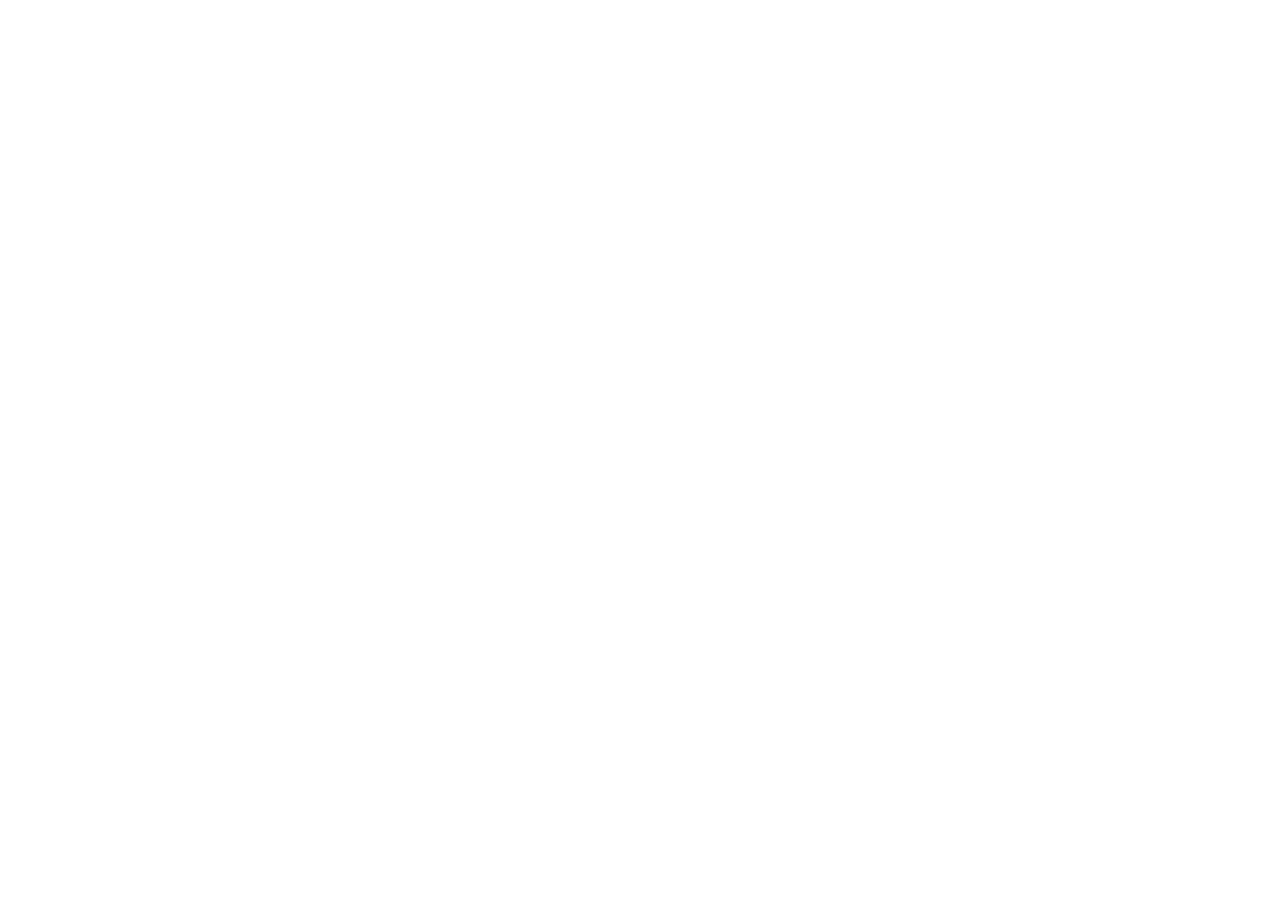
==== index.html @ 8f4cc46d "Starting Files" ====
<!DOCTYPE html>
<html lang="en-us">
  <head>

    <meta charset="UTF-8">
    <meta name="viewport" content="width=device-width, initial-scale=1.0">
    <meta http-equiv="X-UA-Compatible" content="ie=edge">

    <title>Bootstrap Visualization Dashboard</title>

    <!-- Boostrap Stylesheet -->
    <link rel="stylesheet" href="assets/css/bootstrap.min.css" media="screen">

    <!-- Our own CSS stylesheet -->
    <link rel="stylesheet" href="assets/css/styles.css" media="screen">

  </head>

  <body>
    <!-- Start of navbar -->
    <!-- End of navbar -->

    <!-- Start of container -->
          <!-- Start of Visualizations imageNav Area -->
          <!-- End of the Visualizations imageNav Area -->
    <!-- End of container -->

    <!-- jQuery CDN -->
    <script type="text/javascript" src="https://code.jquery.com/jquery-2.1.4.min.js"></script>

    <!-- Bootstrap CDN -->
    <script src="https://maxcdn.bootstrapcdn.com/bootstrap/3.3.6/js/bootstrap.min.js"></script>
  </body>

</html>
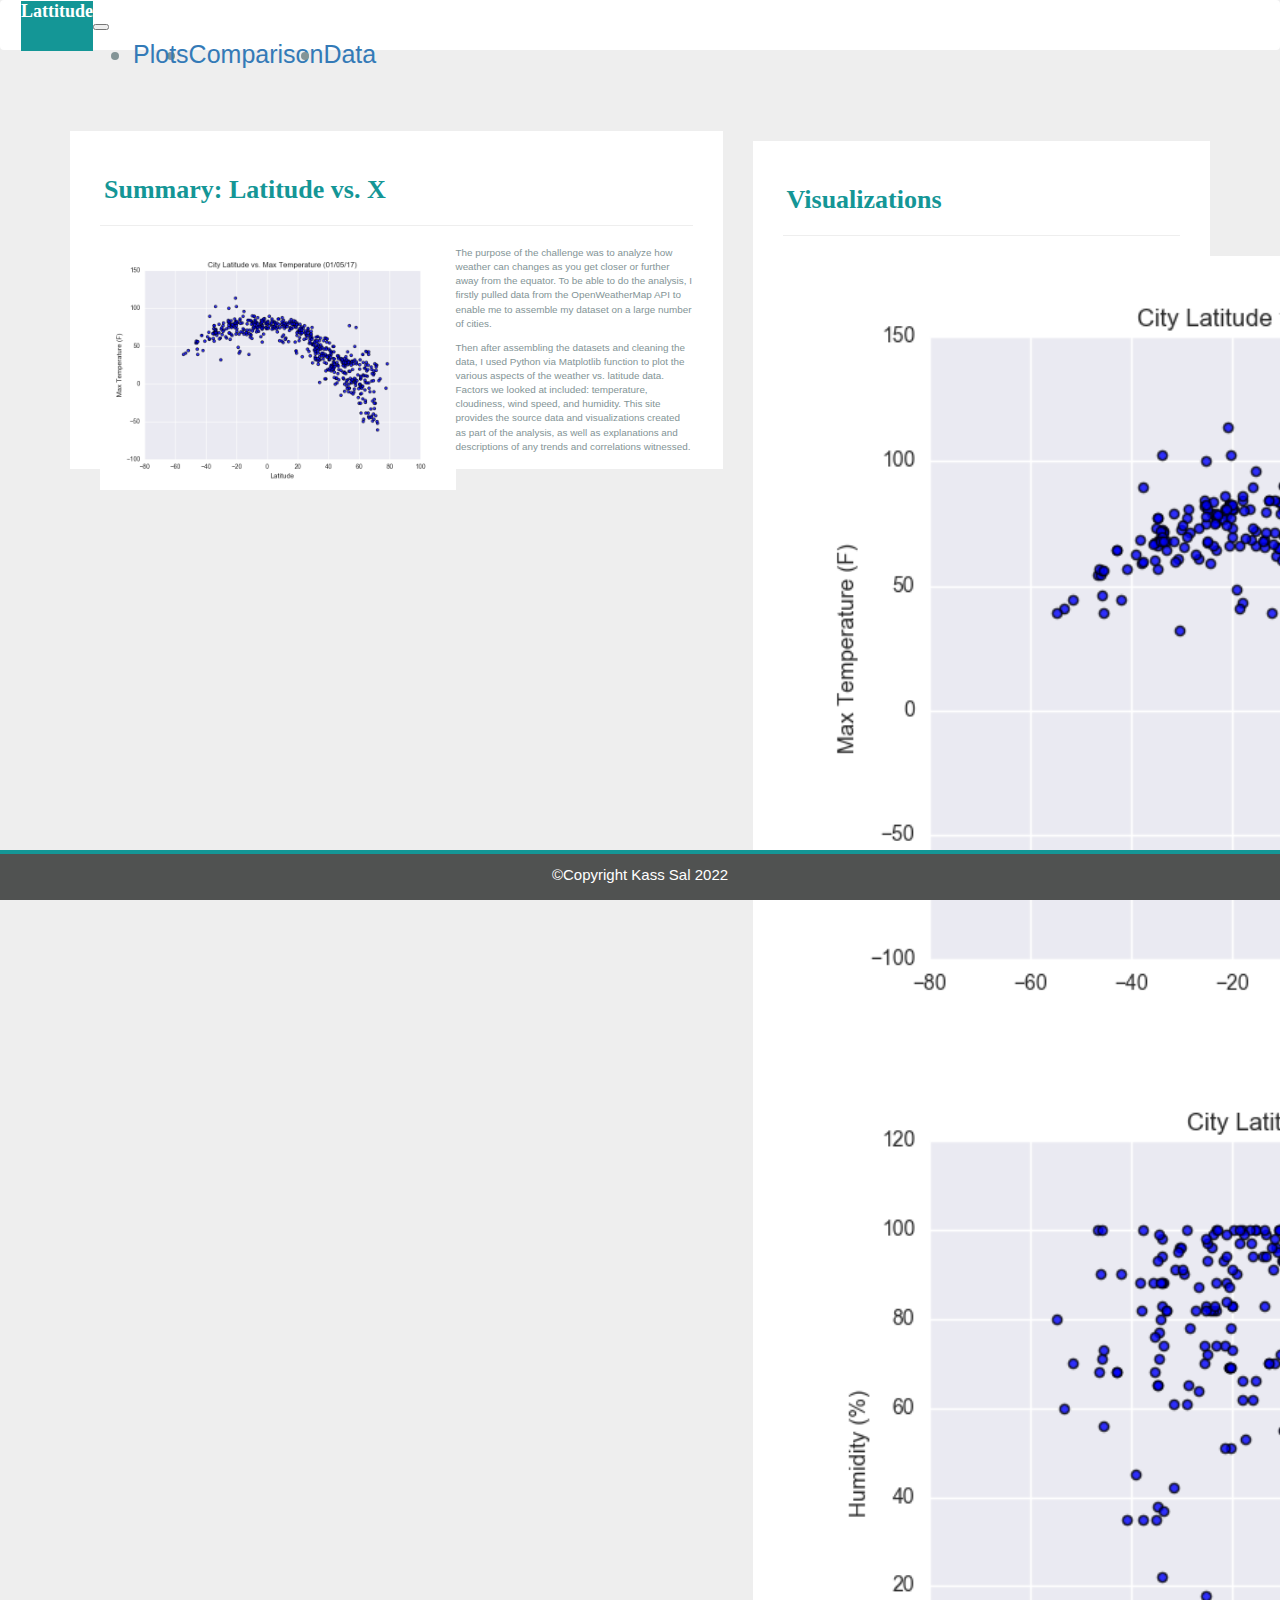
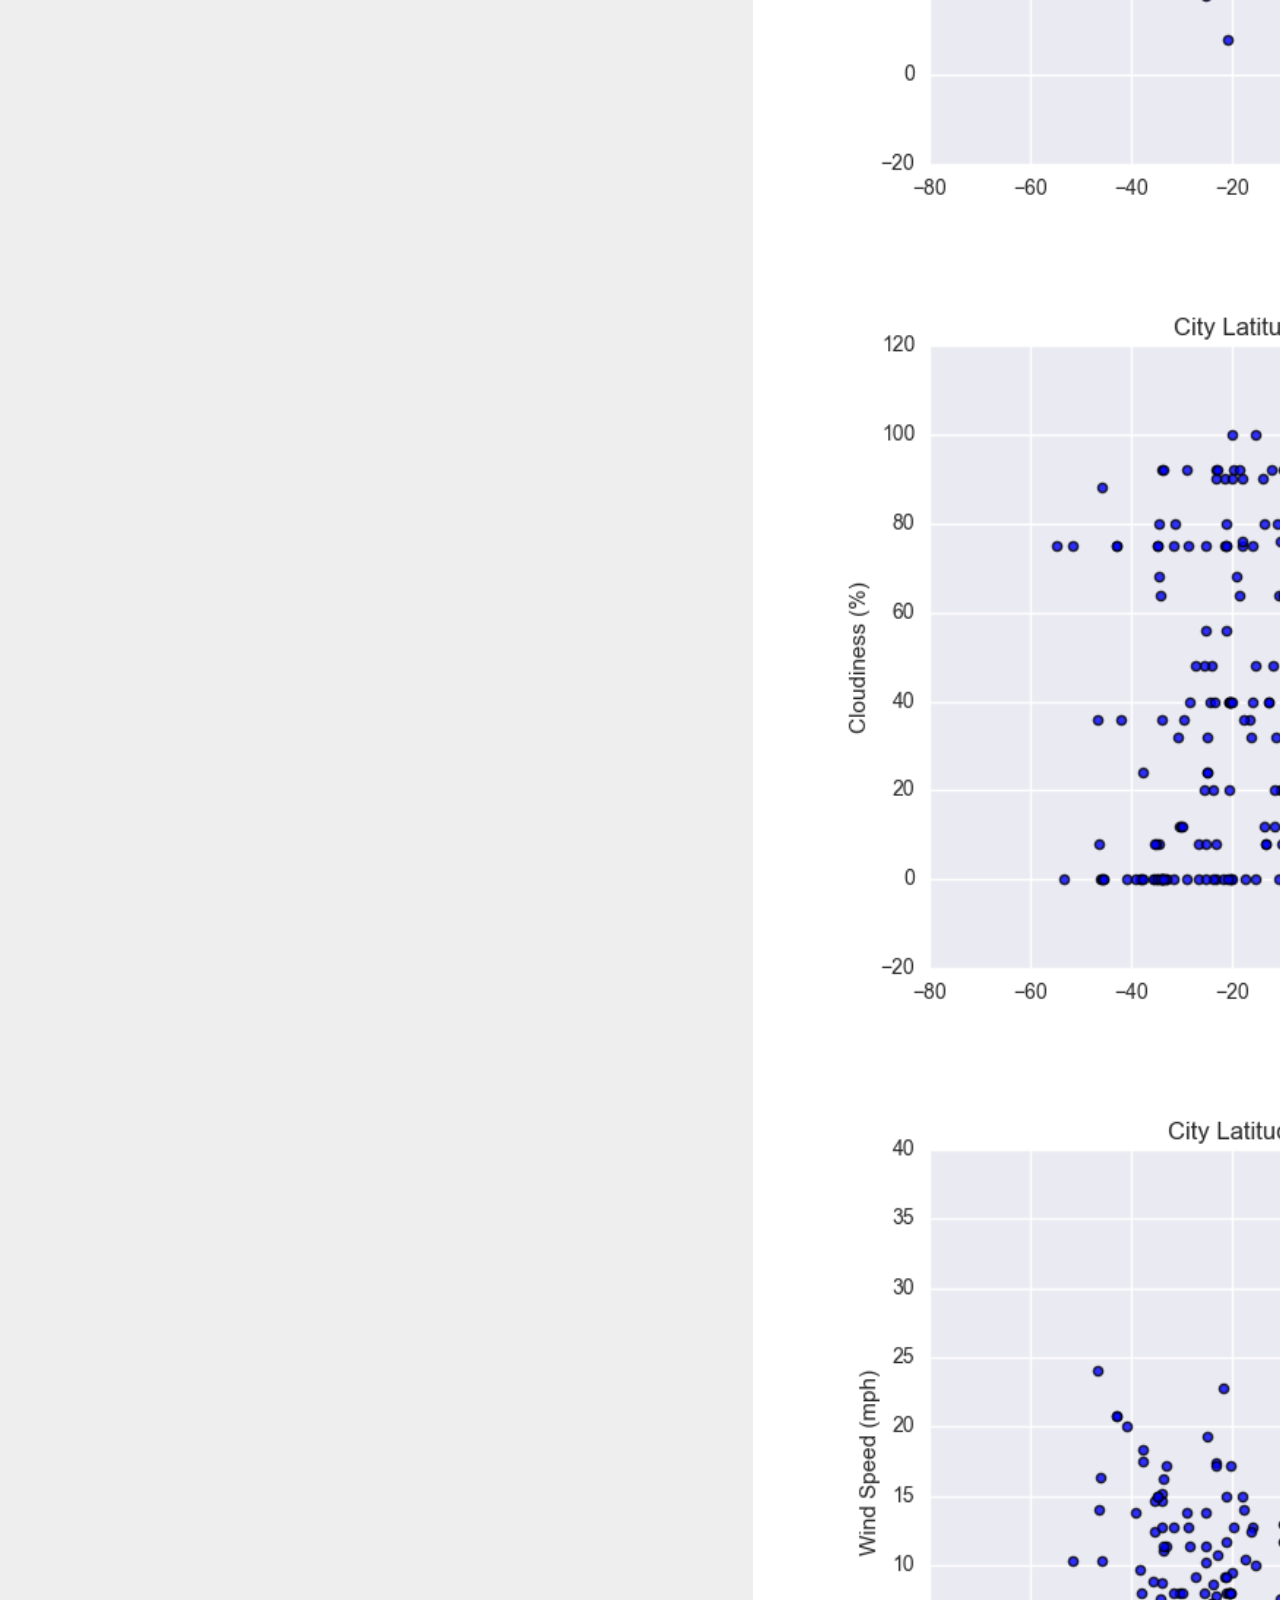
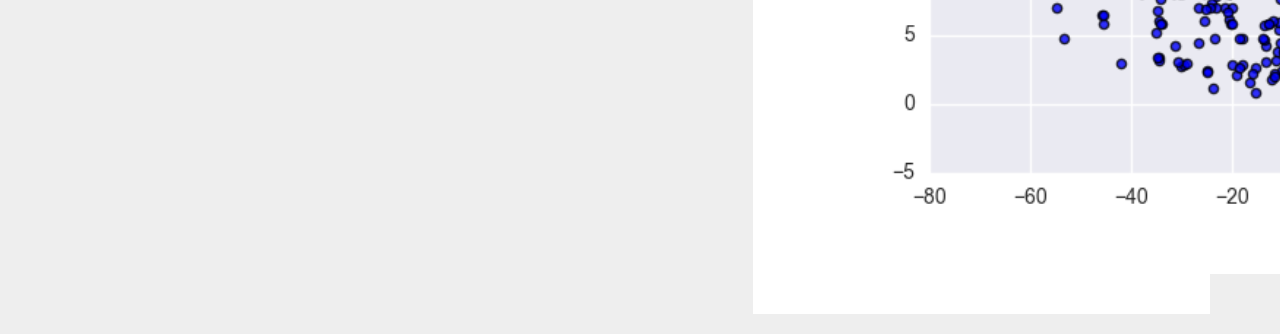
==== commit b70e0d68: "Updated Web Design" ====
--- a/index.html
+++ b/index.html
@@ -18,12 +18,96 @@
 
   <body>
     <!-- Start of navbar -->
+    <div class="navigation">
+      <nav class="navbar fixed-top navbar-expand-lg navbar-light">
+          <a class="navbar-brand" href="index.html">Lattitude</a>
+          <button class="navbar-toggler border" type="button" data-toggle="collapse" data-target="#navbarNavDropdown" aria-controls="navbarNavDropdown" aria-expanded="false" aria-label="Toggle navigation">
+            <span class="navbar-toggler-icon"></span>
+          </button>
+
+                  <!-- Collect the nav links, forms, and other content for toggling -->
+        <div class="collapse navbar-collapse" id="navbarNavDropdown">
+          <ul class="navbar-nav ml-auto">
+            <li class="nav-item dropdown">
+              <a href="#" class="nav-link dropdown-toggle" data-toggle="dropdown" id="navbarDropdownMenuLink" role="button" aria-haspopup="true" aria-expanded="false">Plots</a>
+              <div class="dropdown-menu" aria-labelledby="navbarDropdownMenuLink">
+                <a class="dropdown-item" href="temp.html">Max Temperature</a>
+                <a class="dropdown-item" href="humidity.html">Humidity</a>
+                <a class="dropdown-item" href="cloudiness.html">Cloudiness</a>
+                <a class="dropdown-item" href="wind.html">Wind Speed</a>
+              </div>
+            </li>
+            <li class="nav-item">
+			  <a class="nav-link" href="comparison.html">Comparison</a>
+			</li>
+            <li class="nav-item">
+			  <a class="nav-link" href="data.html">Data</a>
+			</li>
+          </ul>
+        </div>
+      </nav>
+	</div>
     <!-- End of navbar -->
 
     <!-- Start of container -->
+    <br>
+  <br>
+    <div class="container">
+      <section class="row">
+        <div class="col-lg-7 col-md-12">
+          <div class="description-content">
+            <h1 class="description-header">Summary: Latitude vs. X</h1>
+            <hr>
+            <img src="assets/images/Fig1.png" alt="Latitude vs. Max Temperature" class="description-image">
+            <p>The purpose of the challenge was to analyze how weather can changes as you get closer or further away from the equator. To be able to do the analysis, I firstly pulled data from the OpenWeatherMap API to enable me to assemble my dataset on a large number of cities.</p>
+            <p>Then after assembling the datasets and cleaning the data, I used Python via Matplotlib function to plot the various aspects of the weather vs. latitude data. Factors we looked at included: temperature, cloudiness, wind speed, and humidity. This site provides the source data and visualizations created as part of the analysis, as well as explanations and descriptions of any trends and correlations witnessed.</p>
+          </div>
+        </div>
+        <div class="col-lg-5 col-md-12">
+
           <!-- Start of Visualizations imageNav Area -->
+          <section id="imageNav-area">
+            <div class="imageNav-content">
+              <h2 class="imageNav-header">Visualizations</h2>
+              <hr />
+              <div class="container">
+			    <div class="row">
+				  <div class="col-6">
+                    <a href="temp.html">
+				      <img src="assets/images/Fig1.png" alt="Latitude vs. Max Temperature", title="Latitude vs. Max Temperature" class="imageNav-photo">
+				    </a>
+				  </div>
+				  <div class="col-6">
+                    <a href="humidity.html">
+				      <img src="assets/images/Fig2.png" alt="Latitude vs. Humidity", title="Latitude vs. Humidity" class="imageNav-photo">
+			        </a>
+                    </div>
+				  <div class="col-6">
+                    <a href="cloudiness.html">
+				      <img src="assets/images/Fig3.png" alt="Latitude vs. Cloudiness", title="Latitude vs. Cloudiness", class="imageNav-photo">
+				    </a>
+				  </div>
+				  <div class="col-6">
+                    <a href="wind.html">
+				      <img src="assets/images/Fig4.png" alt="Latitude vs. Wind Speed", title="Latitude vs. Wind Speed", class="imageNav-photo">
+				    </a>
+				  </div>
+                </div>
+			  </div>
+            </div>
+          </section>
           <!-- End of the Visualizations imageNav Area -->
+
+        </div>
+      </section>
+    </div>
     <!-- End of container -->
+
+        <!-- Start of footer -->
+        <footer>
+          <div class="footer">&copy;Copyright Kass Sal 2022</div>
+        </footer>
+        <!-- End of footer -->
 
     <!-- jQuery CDN -->
     <script type="text/javascript" src="https://code.jquery.com/jquery-2.1.4.min.js"></script>
--- a/assets/css/styles.css
+++ b/assets/css/styles.css
@@ -0,0 +1,142 @@
+body {
+  background-color: #eee;
+  color: #839496;
+  font-family: sans-serif;
+  font-size: 1.1em;
+  margin: 0;
+}
+.navbar{
+    max-height: 50px; 
+	background-color: #ffffff; 
+    font-size: 25px; 
+}
+
+.navigation .navbar-brand{
+	color: white; 
+	margin-left: 20px; 
+	padding: inherit; 
+	font-weight: bold; 
+	background-color: rgb(20, 150, 150);
+	font-family: Georgia, Times, "Times New Roman", serif;
+}
+
+.dropdown-item{
+    color: #839496;
+}
+
+.dropdown-menu .dropdown-item:hover, .dropdown-menu .dropdown-item:active{
+    background-color:#adc7c4; 
+}
+
+.nav-link:hover{
+    background-color:#adc7c4;
+}
+
+
+
+
+/* Media Queries */
+@media (max-width: 991.98px){
+.navbar-expand-lg{
+	background-color: rgb(20, 150, 150);
+}
+.navbar{
+    max-height: none; 
+    padding: inherit;
+}
+.navbar div{
+    margin: inherit; 
+    background-color: white;  
+}
+.navbar-brand{
+    padding: 10px; 
+}
+
+button{
+    margin-left: auto; 
+}
+
+button:focus {
+    outline: 1px dotted;
+}
+}
+
+.description-content {
+	margin-top: 30px;
+	margin-bottom: 60px;
+	padding: 10px 30px 5px;
+	color: black;
+	background-color: white;
+}
+
+.imageNav-content {
+	margin-top: 40px;
+	margin-bottom: 20px;
+	padding: 10px 30px 40px;
+	color: black;
+	background-color: white;
+}
+.description-header, .imageNav-header {
+	padding-top: 15px; 
+	padding-left: 4px;
+	color: rgb(20, 150, 150);
+	font-size: 26px;
+	font-weight: bold;
+	font-family: Georgia, Times, "Times New Roman", serif;
+}
+
+img{
+	width: 100%;
+	height: 100%;
+}
+
+.description-image {
+	float: left;
+	width: 60%;
+	height: 60%;
+}
+
+p {
+  font-family:sans-serif;
+  color: #839496;;
+  display: block;
+  font-size: 0.9em;
+
+}
+
+p {
+    margin-top: 0;
+    margin-bottom: 1rem;
+}
+
+
+p {
+    display: block;
+    margin-block-start: 1em;
+    margin-block-end: 1em;
+    margin-inline-start: 0px;
+    margin-inline-end: 0px;
+}
+
+
+.active, .imageNav-photo:hover{
+    border-color:rgb(20, 150, 150);
+    border-style: solid; 
+}
+
+.footer{
+	background-color: #505251; 
+    border-top-style: solid; 
+    border-top-width: 4px; 
+    border-top-color: rgb(20, 150, 150);
+    color: white; 
+    min-height: 50px; 
+    font-family: Arial, Helvetica, sans-serif;
+    font-size: 15px; 
+    text-align: center; 
+    position: fixed;
+    padding-top: 10px; 
+	width: 100%;
+	left: 0;
+	bottom: 0;
+}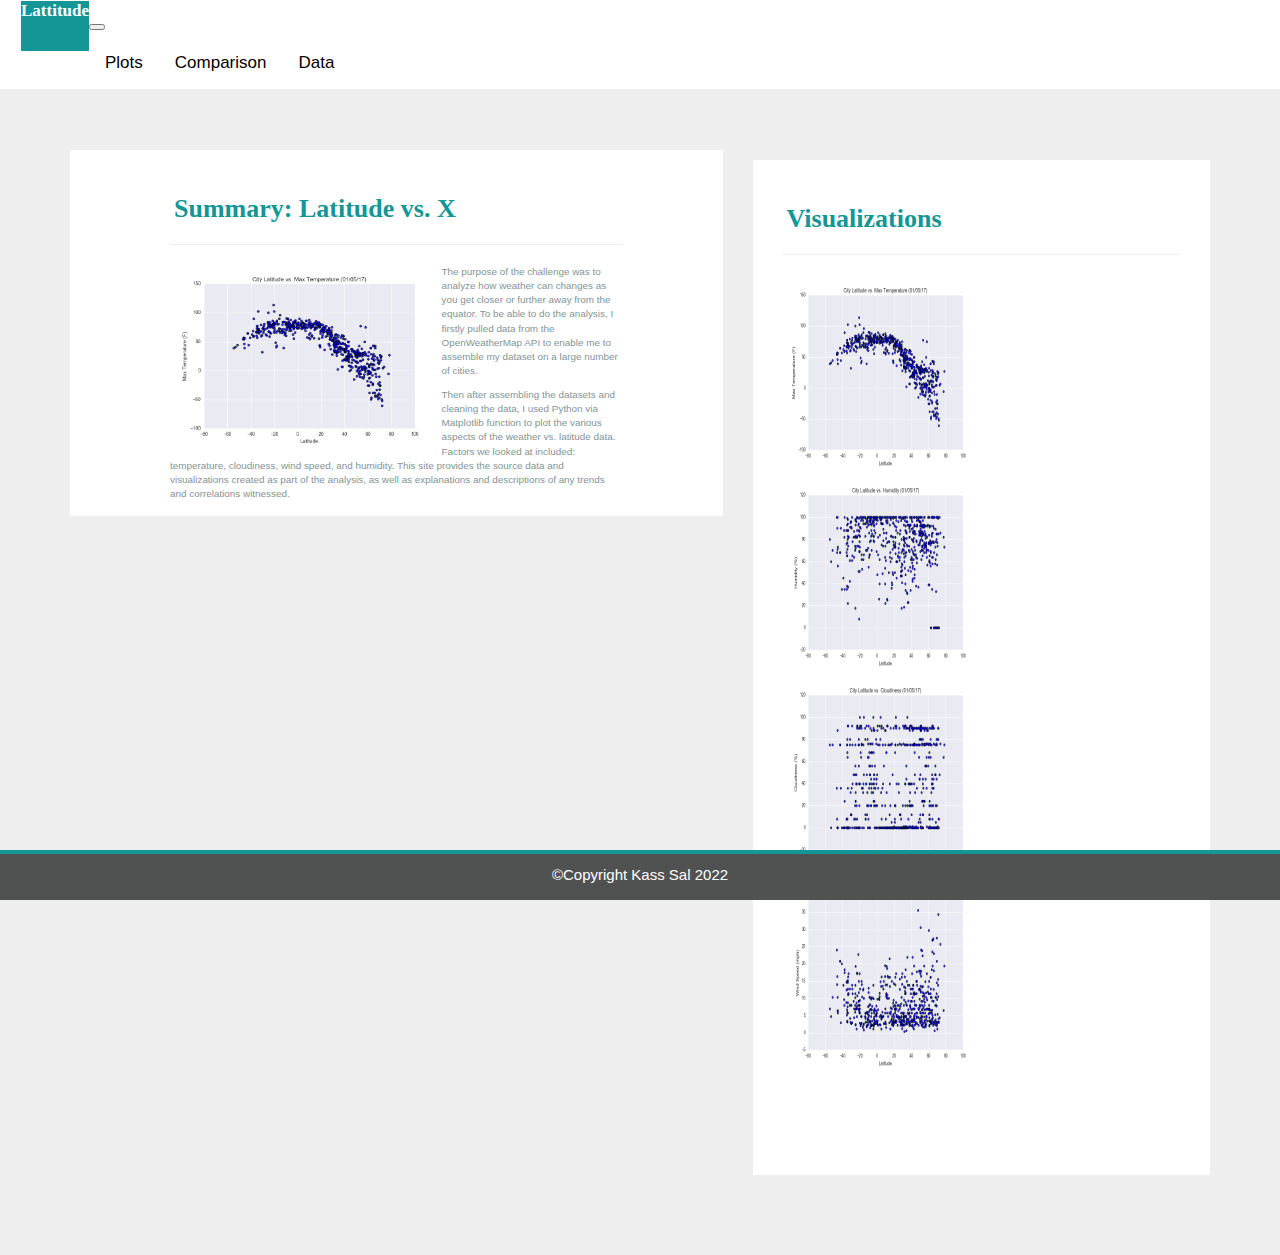
==== commit 04e2217b: "Update" ====
--- a/index.html
+++ b/index.html
@@ -27,20 +27,14 @@
 
                   <!-- Collect the nav links, forms, and other content for toggling -->
         <div class="collapse navbar-collapse" id="navbarNavDropdown">
-          <ul class="navbar-nav ml-auto">
-            <li class="nav-item dropdown">
               <a href="#" class="nav-link dropdown-toggle" data-toggle="dropdown" id="navbarDropdownMenuLink" role="button" aria-haspopup="true" aria-expanded="false">Plots</a>
               <div class="dropdown-menu" aria-labelledby="navbarDropdownMenuLink">
-                <a class="dropdown-item" href="temp.html">Max Temperature</a>
-                <a class="dropdown-item" href="humidity.html">Humidity</a>
-                <a class="dropdown-item" href="cloudiness.html">Cloudiness</a>
-                <a class="dropdown-item" href="wind.html">Wind Speed</a>
+                <a class="dropdown-item" href="visualizations/temp.html">Max Temperature</a>
+                <a class="dropdown-item" href="visualizations/humidity.html">Humidity</a>
+                <a class="dropdown-item" href="visualizations/cloudiness.html">Cloudiness</a>
+                <a class="dropdown-item" href="visualizations/wind.html">Wind Speed</a>
               </div>
-            </li>
-            <li class="nav-item">
-			  <a class="nav-link" href="comparison.html">Comparison</a>
-			</li>
-            <li class="nav-item">
+            			  <a class="nav-link" href="comparison.html">Comparison</a>
 			  <a class="nav-link" href="data.html">Data</a>
 			</li>
           </ul>
@@ -72,22 +66,24 @@
               <hr />
               <div class="container">
 			    <div class="row">
-				  <div class="col-6">
+				  <div class="column">
                     <a href="temp.html">
 				      <img src="assets/images/Fig1.png" alt="Latitude vs. Max Temperature", title="Latitude vs. Max Temperature" class="imageNav-photo">
 				    </a>
 				  </div>
-				  <div class="col-6">
+				  <div class="column">
                     <a href="humidity.html">
 				      <img src="assets/images/Fig2.png" alt="Latitude vs. Humidity", title="Latitude vs. Humidity" class="imageNav-photo">
 			        </a>
+            </div>
+            <div class="row">
                     </div>
-				  <div class="col-6">
+				  <div class="column">
                     <a href="cloudiness.html">
 				      <img src="assets/images/Fig3.png" alt="Latitude vs. Cloudiness", title="Latitude vs. Cloudiness", class="imageNav-photo">
 				    </a>
 				  </div>
-				  <div class="col-6">
+				  <div class="column">
                     <a href="wind.html">
 				      <img src="assets/images/Fig4.png" alt="Latitude vs. Wind Speed", title="Latitude vs. Wind Speed", class="imageNav-photo">
 				    </a>
--- a/assets/css/styles.css
+++ b/assets/css/styles.css
@@ -63,16 +63,16 @@
 
 .description-content {
 	margin-top: 30px;
-	margin-bottom: 60px;
-	padding: 10px 30px 5px;
+	margin-bottom: 70px;
+	padding: 10px 100px 5px;
 	color: black;
 	background-color: white;
 }
 
 .imageNav-content {
 	margin-top: 40px;
-	margin-bottom: 20px;
-	padding: 10px 30px 40px;
+	margin-bottom: 80px;
+	padding: 10px 30px 100px;
 	color: black;
 	background-color: white;
 }
@@ -86,8 +86,8 @@
 }
 
 img{
-	width: 100%;
-	height: 100%;
+	width: 200px;
+	height: 200px;
 }
 
 .description-image {
@@ -139,4 +139,87 @@
 	width: 100%;
 	left: 0;
 	bottom: 0;
-}+}
+
+.navigation {
+    overflow: hidden;
+    background-color: #ffffff;
+    color: black;
+  }
+  
+  .navigation a {
+    float: left;
+    display: block;
+    color: #050000;                                         
+    text-align: center;
+    padding: 14px 16px;
+    text-decoration: none;
+    font-size: 17px;
+  }
+  
+  .navigation a:hover {
+    background-color: #ddd;
+    color: black;
+  }
+  
+  .navigation a.active {
+    background-color: #04AA6D;
+    color: white;
+  }
+  
+  .navigation .icon {
+    display: none;
+  }
+  
+  @media screen and (max-width: 600px) {
+    .navigation a:not(:first-child) {display: none;}
+    .navigation a.icon {
+      float: right;
+      display: block;
+    }
+  }
+  
+  @media screen and (max-width: 600px) {
+    .navigation.responsive {position: relative;}
+    .navigation.responsive .icon {
+      position: absolute;
+      right: 0;
+      top: 0;
+    }
+    .navigation.responsive a {
+      float: none;
+      display: block;
+      text-align: left;
+    }
+  }
+
+  .nal-link {
+    color: black;
+  }
+
+.dataframe {
+        font-family: Arial, Helvetica, sans-serif;
+        border-collapse: collapse;
+        width: 100%;
+      }
+      
+.dataframe td {
+        border: 1px solid #ddd;
+        padding: 8px;
+      }
+      
+.dataframe tr:nth-child(even){background-color: white;}
+      
+.dataframe tr:hover {background-color: #ddd;}
+      
+.dataframe th {
+        padding-top: 12px;
+        padding-bottom: 12px;
+        text-align: center;
+        background-color: white;
+        color:black;
+      }
+
+    
+
+ 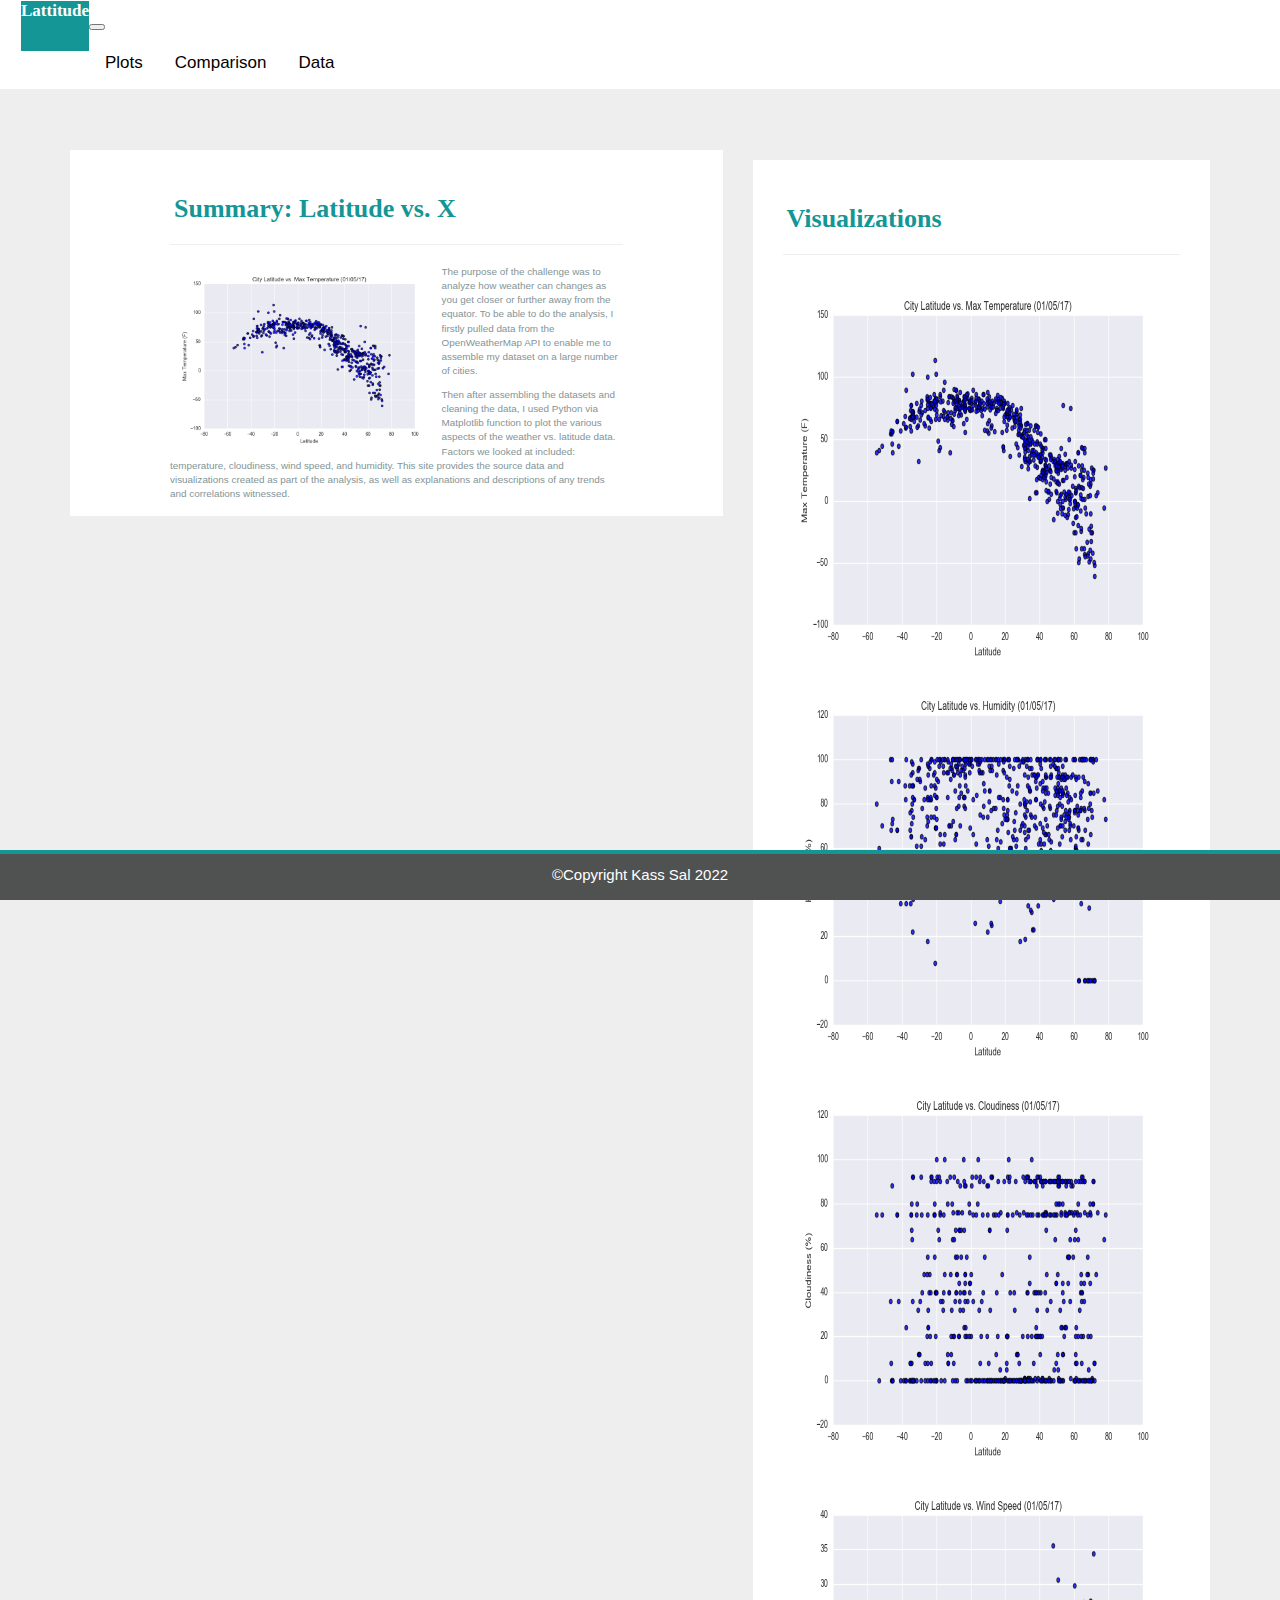
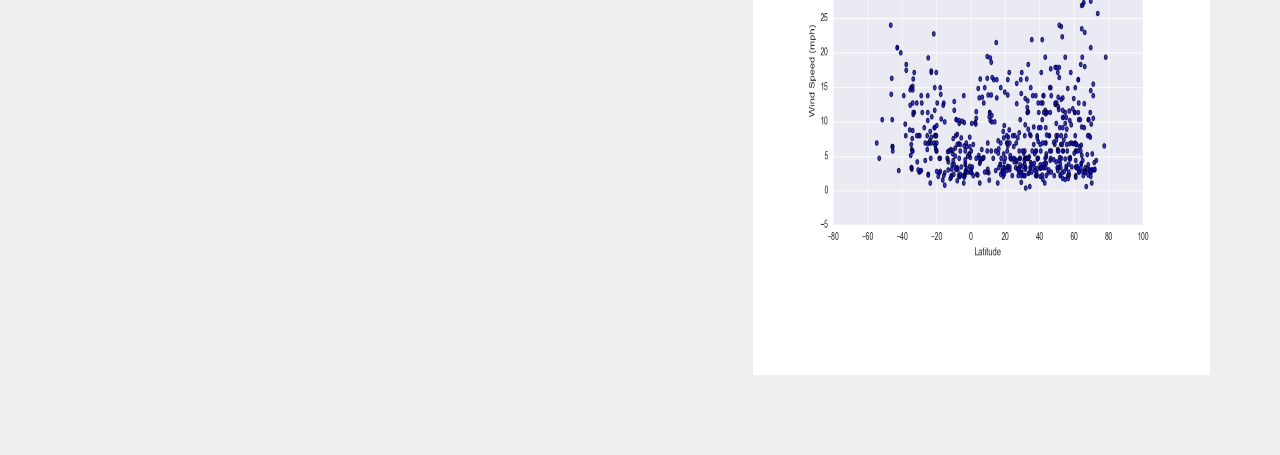
==== commit 014b7fb3: "Update index.html" ====
--- a/index.html
+++ b/index.html
@@ -67,24 +67,24 @@
               <div class="container">
 			    <div class="row">
 				  <div class="column">
-                    <a href="temp.html">
+                    <a href="visualizations/temp.html">
 				      <img src="assets/images/Fig1.png" alt="Latitude vs. Max Temperature", title="Latitude vs. Max Temperature" class="imageNav-photo">
 				    </a>
 				  </div>
 				  <div class="column">
-                    <a href="humidity.html">
+                    <a href="visualizations/humidity.html">
 				      <img src="assets/images/Fig2.png" alt="Latitude vs. Humidity", title="Latitude vs. Humidity" class="imageNav-photo">
 			        </a>
             </div>
             <div class="row">
                     </div>
 				  <div class="column">
-                    <a href="cloudiness.html">
+                    <a href="visualizations/cloudiness.html">
 				      <img src="assets/images/Fig3.png" alt="Latitude vs. Cloudiness", title="Latitude vs. Cloudiness", class="imageNav-photo">
 				    </a>
 				  </div>
 				  <div class="column">
-                    <a href="wind.html">
+                    <a href="visualizations/wind.html">
 				      <img src="assets/images/Fig4.png" alt="Latitude vs. Wind Speed", title="Latitude vs. Wind Speed", class="imageNav-photo">
 				    </a>
 				  </div>
--- a/assets/css/styles.css
+++ b/assets/css/styles.css
@@ -86,8 +86,8 @@
 }
 
 img{
-	width: 200px;
-	height: 200px;
+	width: 400px;
+	height: 400px;
 }
 
 .description-image {
@@ -201,6 +201,10 @@
         font-family: Arial, Helvetica, sans-serif;
         border-collapse: collapse;
         width: 100%;
+        border-left-width: 25px;
+        border-right-width: 25px;
+        border-bottom-width: 25px;
+        border-color: white;
       }
       
 .dataframe td {
@@ -217,9 +221,16 @@
         padding-bottom: 12px;
         text-align: center;
         background-color: white;
-        color:black;
+        border-collapse: collapse;
       }
 
+
+element.style {
+        border-left-width: 25px;
+        border-right-width: 25px;
+        border-bottom-width: 25px;
+    }
+
     
 
  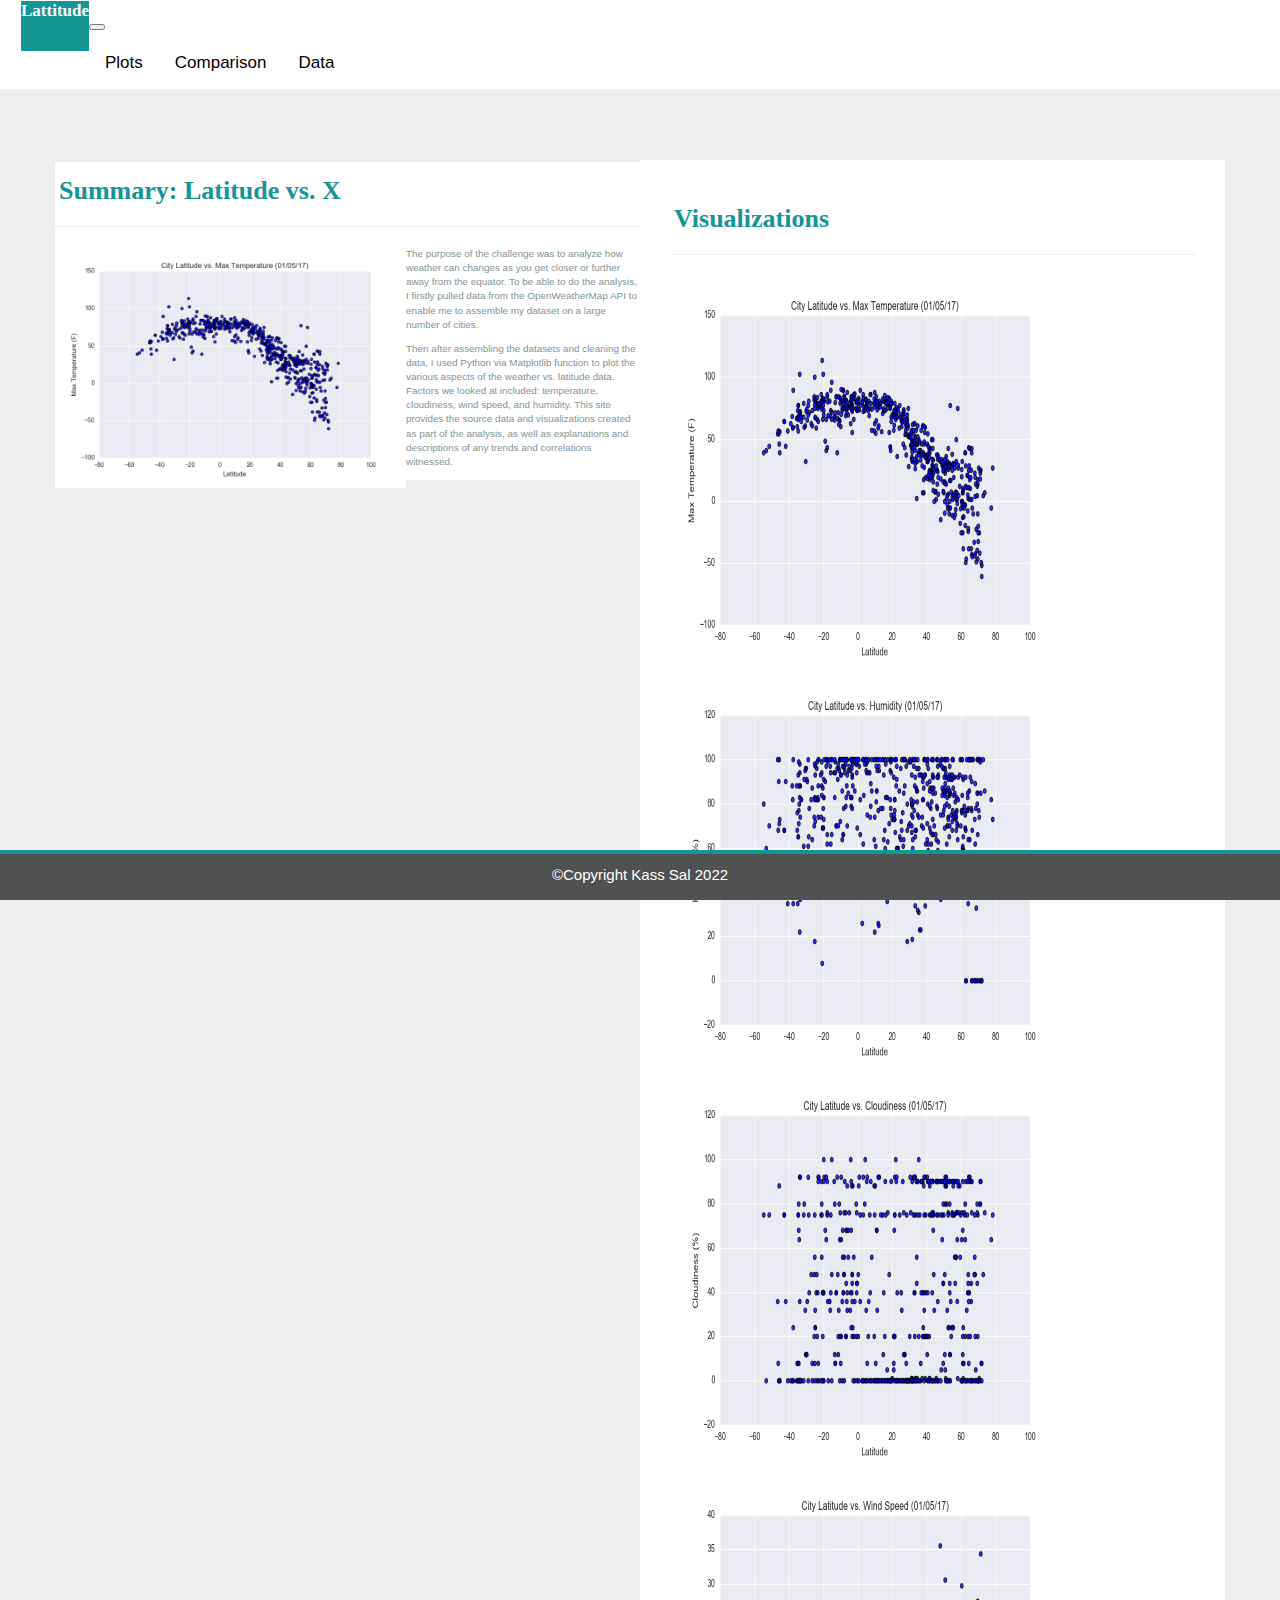
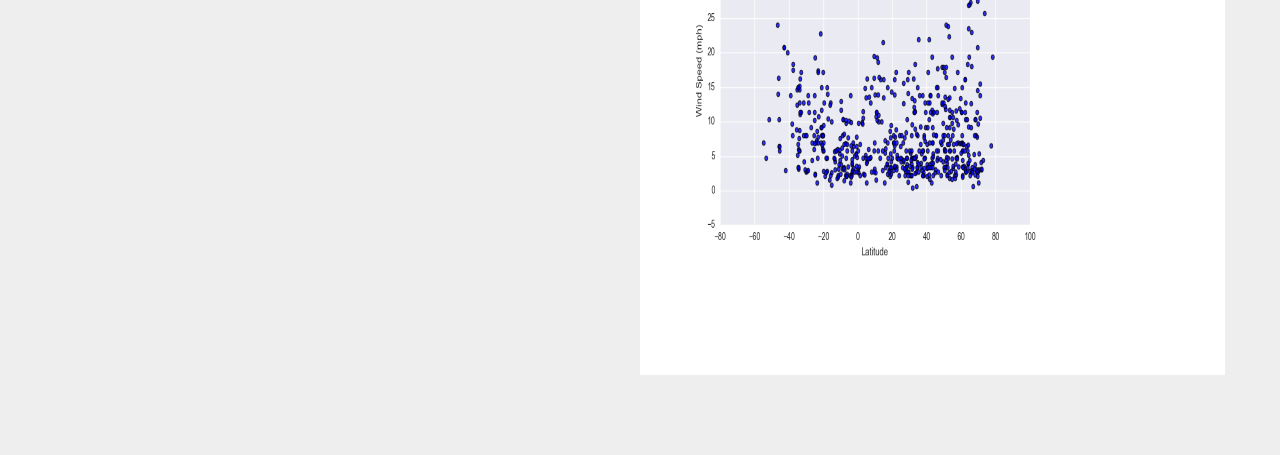
==== commit 16c32539: "Formating Changes" ====
--- a/index.html
+++ b/index.html
@@ -48,7 +48,7 @@
   <br>
     <div class="container">
       <section class="row">
-        <div class="col-lg-7 col-md-12">
+        <div class="col-lg-6 col-md-12">
           <div class="description-content">
             <h1 class="description-header">Summary: Latitude vs. X</h1>
             <hr>
@@ -57,7 +57,7 @@
             <p>Then after assembling the datasets and cleaning the data, I used Python via Matplotlib function to plot the various aspects of the weather vs. latitude data. Factors we looked at included: temperature, cloudiness, wind speed, and humidity. This site provides the source data and visualizations created as part of the analysis, as well as explanations and descriptions of any trends and correlations witnessed.</p>
           </div>
         </div>
-        <div class="col-lg-5 col-md-12">
+        <div class="col-lg-6 col-md-12">
 
           <!-- Start of Visualizations imageNav Area -->
           <section id="imageNav-area">
--- a/assets/css/styles.css
+++ b/assets/css/styles.css
@@ -36,12 +36,12 @@
 
 
 /* Media Queries */
-@media (max-width: 991.98px){
+@media (max-width: 844px){
 .navbar-expand-lg{
 	background-color: rgb(20, 150, 150);
 }
 .navbar{
-    max-height: none; 
+    max-height: auto; 
     padding: inherit;
 }
 .navbar div{
@@ -62,9 +62,9 @@
 }
 
 .description-content {
-	margin-top: 30px;
+	margin-top: 42px;
 	margin-bottom: 70px;
-	padding: 10px 100px 5px;
+	padding: 0px 0px 1px;
 	color: black;
 	background-color: white;
 }
@@ -201,8 +201,8 @@
         font-family: Arial, Helvetica, sans-serif;
         border-collapse: collapse;
         width: 100%;
-        border-left-width: 25px;
-        border-right-width: 25px;
+        border-left-width: 50px;
+        border-right-width: 50px;
         border-bottom-width: 25px;
         border-color: white;
       }
@@ -226,11 +226,15 @@
 
 
 element.style {
-        border-left-width: 25px;
-        border-right-width: 25px;
+        border-left-width: 50px;
+        border-right-width: 50px;
         border-bottom-width: 25px;
     }
 
+.col-lg-6 {
+  padding: 0px;
+}
+
     
 
  